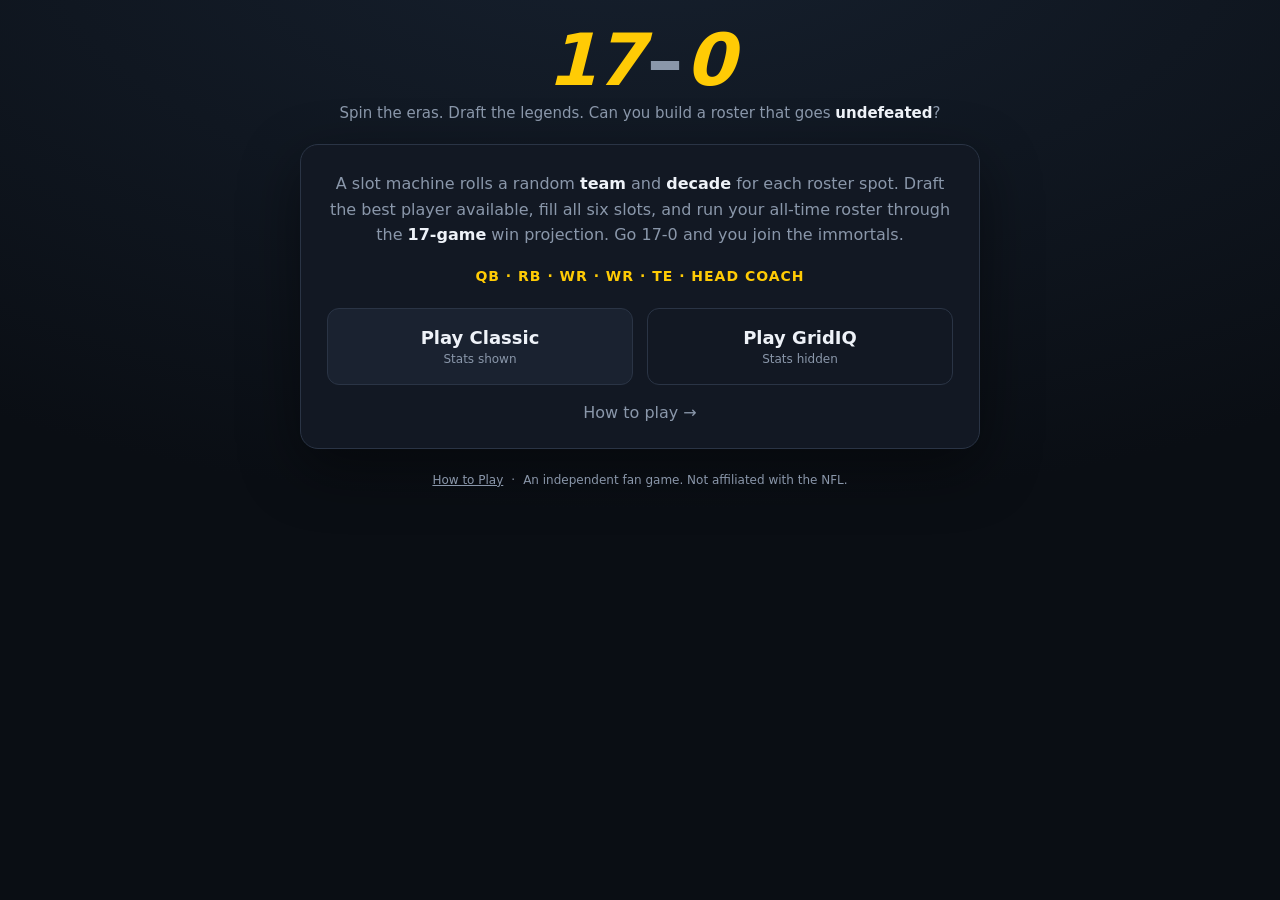
==== index.html @ 22f3aa4e "17-0 — NFL roster-builder game (remake of 82-0.com) Spin a team+decade, draft from that era's offens" ====
<!DOCTYPE html>
<html lang="en">
<head>
<meta charset="UTF-8">
<meta name="viewport" content="width=device-width, initial-scale=1.0">
<title>17-0 — Can you build an undefeated NFL roster?</title>
<link rel="stylesheet" href="style.css">
</head>
<body>
<div class="shell">

  <header class="topbar">
    <h1 class="logo"><span>17</span><i>–</i><span>0</span></h1>
    <p class="tag">Spin the eras. Draft the legends. Can you build a roster that goes <b>undefeated</b>?</p>
  </header>

  <!-- START -->
  <section id="start" class="panel">
    <p class="intro">A slot machine rolls a random <b>team</b> and <b>decade</b> for each roster spot.
      Draft the best player available, fill all six slots, and run your all-time roster through the
      <b>17-game</b> win projection. Go 17-0 and you join the immortals.</p>
    <div class="lineup-preview">QB · RB · WR · WR · TE · HEAD COACH</div>
    <div class="mode-pick">
      <button id="play-classic" class="btn big">Play Classic<small>Stats shown</small></button>
      <button id="play-gridiq" class="btn big ghost">Play GridIQ<small>Stats hidden</small></button>
    </div>
    <a class="how" href="how-to-play.html">How to play →</a>
  </section>

  <!-- GAME -->
  <section id="game" class="panel hidden">
    <div class="game-head">
      <span id="mode-tag" class="pill">Classic Mode</span>
      <h2 id="slot-title">Still need: QB, RB, WR, TE, HC</h2>
    </div>

    <div id="roster" class="roster"></div>

    <div class="machine">
      <div class="reel"><label>TEAM</label><div id="team-reel" class="reel-val">—</div></div>
      <div class="reel"><label>DECADE</label><div id="decade-reel" class="reel-val">—</div></div>
    </div>

    <p class="card-hint">Pick a player from this team's era to fill an open slot.</p>
    <div id="card" class="card empty"><p>Spinning…</p></div>

    <div class="controls">
      <button id="team-skip" class="btn ghost">Team Skip (1)</button>
      <button id="decade-skip" class="btn ghost">Decade Skip (1)</button>
    </div>
  </section>

  <!-- RESULT -->
  <section id="result" class="panel hidden">
    <h2 class="result-title">Regular Season</h2>
    <div id="record" class="record">—</div>
    <div id="strength" class="strength"></div>
    <div id="epilogue" class="epilogue"></div>
    <p id="verdict" class="verdict"></p>
    <div id="final-roster" class="final-roster"></div>
    <button id="again" class="btn big primary">Run it back</button>
  </section>

  <footer class="footer">
    <a href="how-to-play.html">How to Play</a>
    <span>·</span>
    <span>An independent fan game. Not affiliated with the NFL.</span>
  </footer>

</div>

<script src="teams.js"></script>
<script src="players.js"></script>
<script src="game.js"></script>
</body>
</html>
---- style.css ----
:root {
  --bg: #0a0e14;
  --panel: #121823;
  --panel-2: #1a2230;
  --line: #2a3445;
  --text: #eef2f8;
  --muted: #8a97aa;
  --gold: #ffcb05;
  --green: #2dd36f;
  --red: #ff5a5f;
}

* { box-sizing: border-box; margin: 0; padding: 0; }

body {
  font-family: -apple-system, "Segoe UI", system-ui, sans-serif;
  background: radial-gradient(1200px 600px at 50% -10%, #16202e, var(--bg)) fixed;
  color: var(--text);
  min-height: 100vh;
  display: flex;
  justify-content: center;
  padding: 24px 16px 60px;
}

.shell { width: 100%; max-width: 680px; }

.hidden { display: none !important; }

/* header */
.topbar { text-align: center; margin-bottom: 22px; }
.logo {
  font-size: 72px;
  font-weight: 900;
  letter-spacing: -2px;
  line-height: 1;
  font-style: italic;
}
.logo span { color: var(--gold); }
.logo i { color: var(--muted); font-style: normal; padding: 0 4px; }
.tag { color: var(--muted); margin-top: 8px; font-size: 15px; }
.tag b { color: var(--text); }

/* panels */
.panel {
  background: var(--panel);
  border: 1px solid var(--line);
  border-radius: 18px;
  padding: 26px;
  box-shadow: 0 20px 60px rgba(0,0,0,.45);
}

/* start */
.intro { color: var(--muted); line-height: 1.6; text-align: center; }
.intro b { color: var(--text); }
.lineup-preview {
  text-align: center;
  font-weight: 800;
  letter-spacing: 1px;
  color: var(--gold);
  margin: 20px 0 24px;
  font-size: 14px;
}
.mode-pick { display: flex; gap: 14px; }
.how { display: block; text-align: center; margin-top: 18px; color: var(--muted); text-decoration: none; }
.how:hover { color: var(--gold); }

/* buttons */
.btn {
  font: inherit;
  font-weight: 700;
  color: var(--text);
  background: var(--panel-2);
  border: 1px solid var(--line);
  border-radius: 12px;
  padding: 12px 16px;
  cursor: pointer;
  transition: transform .06s ease, background .15s ease, opacity .15s;
}
.btn:hover:not(:disabled) { transform: translateY(-1px); background: #222d3e; }
.btn:active:not(:disabled) { transform: translateY(0); }
.btn:disabled { opacity: .38; cursor: not-allowed; }
.btn.primary { background: var(--gold); color: #1a1400; border-color: var(--gold); }
.btn.primary:hover:not(:disabled) { background: #ffd633; }
.btn.ghost { background: transparent; }
.btn.big { flex: 1; flex-direction: column; display: flex; align-items: center; gap: 4px; padding: 18px; font-size: 18px; }
.btn.big small { font-weight: 500; color: var(--muted); font-size: 12px; }
.btn.primary.big small { color: #5a4a00; }

/* game head */
.game-head { display: flex; align-items: center; gap: 12px; margin-bottom: 16px; flex-wrap: wrap; }
.pill { background: var(--panel-2); border: 1px solid var(--line); color: var(--gold); font-size: 12px; font-weight: 700; padding: 4px 10px; border-radius: 999px; }
#slot-title { font-size: 19px; }

/* roster strip */
.roster { display: grid; grid-template-columns: repeat(6, 1fr); gap: 8px; margin-bottom: 20px; }
.slot-chip {
  background: var(--panel-2);
  border: 1px solid var(--line);
  border-radius: 10px;
  padding: 8px 6px;
  text-align: center;
  min-height: 56px;
  display: flex; flex-direction: column; gap: 3px; justify-content: center;
}
.slot-chip.active { border-color: var(--gold); box-shadow: 0 0 0 1px var(--gold) inset; }
.slot-chip.filled { background: #16202e; }
.slot-pos { font-size: 11px; font-weight: 800; color: var(--gold); letter-spacing: .5px; }
.slot-name { font-size: 11px; color: var(--muted); line-height: 1.2; overflow: hidden; }
.slot-chip.filled .slot-name { color: var(--text); }

/* slot machine */
.machine { display: flex; gap: 12px; margin-bottom: 18px; }
.reel {
  flex: 1;
  background: #0c121b;
  border: 1px solid var(--line);
  border-radius: 12px;
  padding: 14px;
  text-align: center;
  overflow: hidden;
}
.reel label { display: block; font-size: 11px; font-weight: 800; color: var(--muted); letter-spacing: 1px; margin-bottom: 6px; }
.reel-val { font-size: 20px; font-weight: 800; min-height: 26px; }

/* roster card */
.card-hint { color: var(--muted); font-size: 13px; margin-bottom: 8px; }
.card {
  border: 1px solid var(--line);
  border-radius: 14px;
  overflow: hidden;
  margin-bottom: 16px;
  min-height: 130px;
  background: var(--panel-2);
}
.card.empty { display: flex; align-items: center; justify-content: center; color: var(--muted); min-height: 130px; }
.card-bar { height: 8px; background: linear-gradient(90deg, var(--team, var(--gold)), var(--team-alt, var(--gold))); }
.card-head { display: flex; align-items: baseline; justify-content: space-between; padding: 12px 16px 4px; }
.card-team { font-size: 20px; font-weight: 900; letter-spacing: -.4px; }
.card-era { font-weight: 800; color: var(--gold); }
.card-body { padding: 6px 14px 14px; display: flex; flex-direction: column; gap: 12px; }

.pos-group.filledpos { opacity: .5; }
.pos-head { font-size: 11px; font-weight: 800; letter-spacing: .8px; text-transform: uppercase; color: var(--muted); margin-bottom: 6px; }
.locktag { color: var(--green); font-weight: 700; }
.chips { display: flex; flex-wrap: wrap; gap: 8px; }

.chip {
  font: inherit;
  text-align: left;
  background: #0c121b;
  border: 1px solid var(--line);
  border-radius: 10px;
  padding: 8px 11px;
  cursor: pointer;
  display: flex; flex-direction: column; gap: 2px;
  min-width: 140px;
  padding-right: 38px;
  transition: transform .06s ease, border-color .15s, background .15s;
}
.chip:hover:not(.disabled) { transform: translateY(-1px); border-color: var(--gold); background: #131c28; }
.chip.disabled { opacity: .4; cursor: not-allowed; }
.chip-name { font-weight: 700; color: var(--text); }
.chip-stat { font-size: 11px; color: var(--muted); }
.chip-score { position: absolute; }
.chip { position: relative; }
.chip-score { top: 8px; right: 10px; color: var(--gold); font-weight: 900; font-size: 14px; }

/* controls */
.controls { display: grid; grid-template-columns: 1fr 1fr; gap: 10px; }
.controls .btn { width: 100%; }

/* playoff epilogue */
.epilogue { margin: 16px 0 4px; }
.po-badges { display: grid; grid-template-columns: repeat(4, 1fr); gap: 8px; margin-bottom: 12px; }
.po-badge {
  border: 1px solid var(--line);
  border-radius: 10px;
  padding: 10px 6px;
  text-align: center;
  background: var(--panel-2);
  display: flex; flex-direction: column; gap: 4px;
}
.po-name { font-size: 10px; font-weight: 700; color: var(--muted); letter-spacing: .3px; }
.po-tag { font-size: 18px; font-weight: 900; }
.po-badge.won { border-color: var(--green); }
.po-badge.won .po-tag { color: var(--green); }
.po-badge.lost { border-color: var(--red); }
.po-badge.lost .po-tag { color: var(--red); }
.po-badge.bye .po-tag { color: var(--gold); font-size: 13px; }
.po-badge.dim { opacity: .4; }
.po-result { text-align: center; font-size: 20px; font-weight: 800; }
.po-result.champ { color: var(--gold); text-shadow: 0 0 24px rgba(255,203,5,.45); }
.po-result.missed { color: var(--muted); }
.po-total { text-align: center; color: var(--muted); font-weight: 700; margin-top: 4px; }

/* result */
.result-title { text-align: center; color: var(--muted); font-size: 15px; font-weight: 600; text-transform: uppercase; letter-spacing: 2px; }
.record { text-align: center; font-size: 90px; font-weight: 900; letter-spacing: -3px; line-height: 1; margin: 6px 0; }
.record.perfect { color: var(--gold); text-shadow: 0 0 30px rgba(255,203,5,.5); }
.record.great { color: var(--green); }
.record.ok { color: var(--text); }
.record.rough { color: var(--red); }
.strength { text-align: center; color: var(--muted); font-weight: 700; }
.verdict { text-align: center; margin: 14px 0 20px; line-height: 1.5; }
.final-roster { display: flex; flex-direction: column; gap: 8px; margin-bottom: 22px; }
.final-row {
  display: grid;
  grid-template-columns: 44px 1fr auto;
  align-items: center;
  gap: 10px;
  background: var(--panel-2);
  border: 1px solid var(--line);
  border-left: 4px solid var(--team, var(--gold));
  border-radius: 10px;
  padding: 10px 12px;
}
.fr-pos { font-weight: 800; color: var(--gold); font-size: 13px; }
.fr-name { font-weight: 700; }
.fr-team { grid-column: 2; font-size: 12px; color: var(--muted); }
.fr-score { font-weight: 900; font-size: 20px; }
#again { width: 100%; }

/* footer */
.footer { text-align: center; margin-top: 24px; color: var(--muted); font-size: 12px; display: flex; gap: 8px; justify-content: center; flex-wrap: wrap; }
.footer a { color: var(--muted); }
.footer a:hover { color: var(--gold); }

@media (max-width: 520px) {
  .logo { font-size: 56px; }
  .record { font-size: 70px; }
  .slot-pos { font-size: 10px; }
  .mode-pick { flex-direction: column; }
  .roster { grid-template-columns: repeat(3, 1fr); }
}
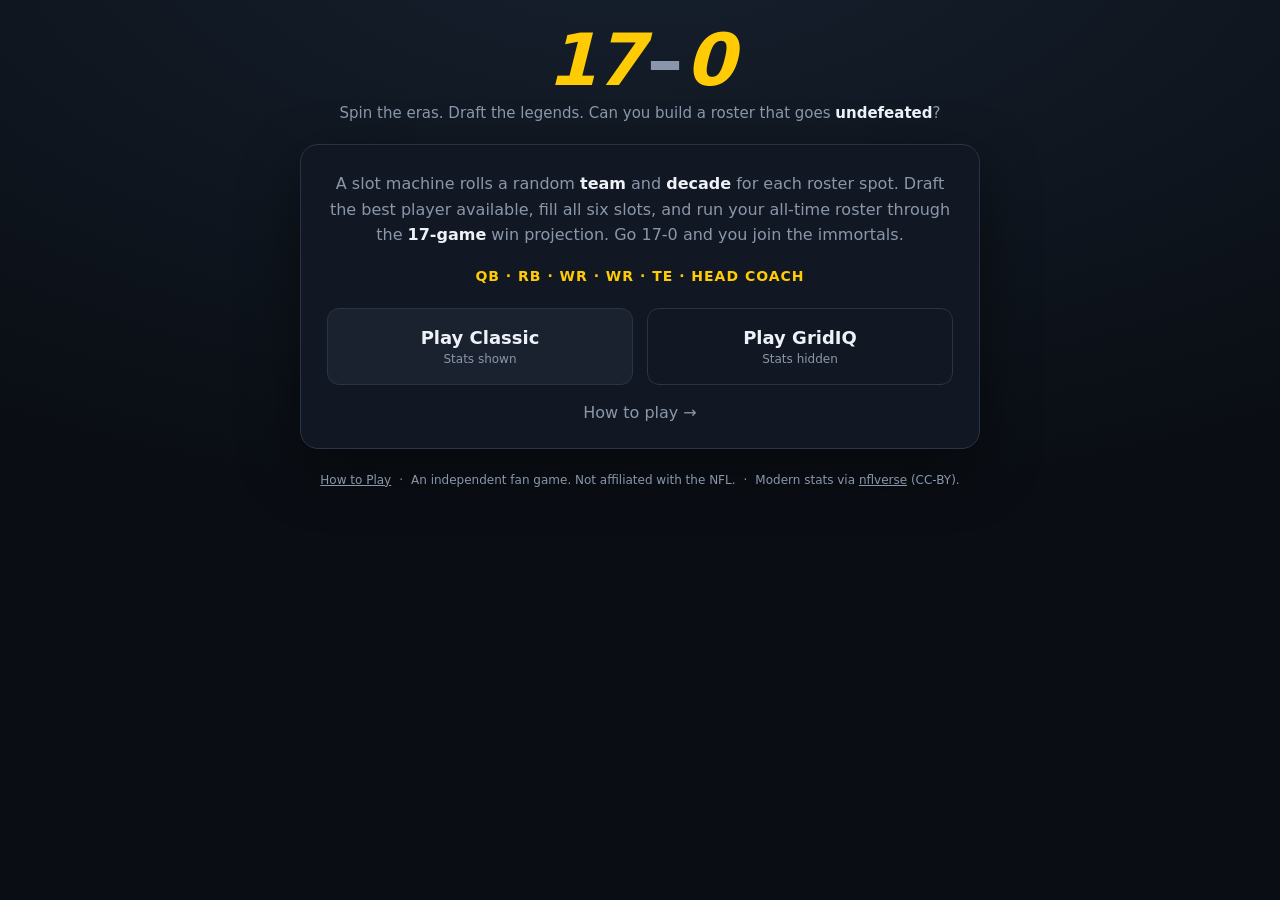
==== commit 8b4a5302: "Automate stats: pull real career totals from nflverse (CC-BY) - tools/refresh_stats.mjs: one-command" ====
--- a/index.html
+++ b/index.html
@@ -65,12 +65,15 @@
     <a href="how-to-play.html">How to Play</a>
     <span>·</span>
     <span>An independent fan game. Not affiliated with the NFL.</span>
+    <span>·</span>
+    <span>Modern stats via <a href="https://github.com/nflverse/nflverse-data" target="_blank" rel="noopener">nflverse</a> (CC-BY).</span>
   </footer>
 
 </div>
 
 <script src="teams.js"></script>
 <script src="players.js"></script>
+<script src="stats.js"></script>
 <script src="game.js"></script>
 </body>
 </html>
--- a/style.css
+++ b/style.css
@@ -137,33 +137,38 @@
 .card-head { display: flex; align-items: baseline; justify-content: space-between; padding: 12px 16px 4px; }
 .card-team { font-size: 20px; font-weight: 900; letter-spacing: -.4px; }
 .card-era { font-weight: 800; color: var(--gold); }
-.card-body { padding: 6px 14px 14px; display: flex; flex-direction: column; gap: 12px; }
-
-.pos-group.filledpos { opacity: .5; }
-.pos-head { font-size: 11px; font-weight: 800; letter-spacing: .8px; text-transform: uppercase; color: var(--muted); margin-bottom: 6px; }
-.locktag { color: var(--green); font-weight: 700; }
-.chips { display: flex; flex-wrap: wrap; gap: 8px; }
-
-.chip {
-  font: inherit;
-  text-align: left;
-  background: #0c121b;
-  border: 1px solid var(--line);
-  border-radius: 10px;
-  padding: 8px 11px;
-  cursor: pointer;
-  display: flex; flex-direction: column; gap: 2px;
-  min-width: 140px;
-  padding-right: 38px;
-  transition: transform .06s ease, border-color .15s, background .15s;
-}
-.chip:hover:not(.disabled) { transform: translateY(-1px); border-color: var(--gold); background: #131c28; }
-.chip.disabled { opacity: .4; cursor: not-allowed; }
-.chip-name { font-weight: 700; color: var(--text); }
-.chip-stat { font-size: 11px; color: var(--muted); }
-.chip-score { position: absolute; }
-.chip { position: relative; }
-.chip-score { top: 8px; right: 10px; color: var(--gold); font-weight: 900; font-size: 14px; }
+.card-body { padding: 4px 12px 14px; display: flex; flex-direction: column; gap: 14px; }
+
+/* per-position stat tables */
+.pos-block.filledpos { opacity: .42; }
+.pos-title { font-size: 11px; font-weight: 800; letter-spacing: .8px; text-transform: uppercase; color: var(--muted); margin: 4px 0 4px; }
+.locktag { color: var(--green); font-weight: 700; font-size: 10px; letter-spacing: .4px; }
+
+.ptable { width: 100%; border-collapse: collapse; font-size: 14px; }
+.ptable thead th {
+  font-size: 10px; font-weight: 800; letter-spacing: .6px; text-transform: uppercase;
+  color: var(--muted); padding: 4px 6px; border-bottom: 1px solid var(--line); text-align: right;
+}
+.ptable thead th.c-name { text-align: left; }
+.ptable .c-name { text-align: left; width: 40%; }
+.ptable .c-num { text-align: right; width: 56px; font-variant-numeric: tabular-nums; }
+
+.prow { cursor: pointer; transition: background .12s; }
+.prow td { padding: 8px 6px; border-bottom: 1px solid rgba(42,52,69,.5); }
+.prow:last-child td { border-bottom: none; }
+.prow:hover:not(.disabled) td { background: #16202e; }
+.prow:hover:not(.disabled) .c-name { color: var(--gold); }
+.prow.disabled { opacity: .4; cursor: not-allowed; }
+
+.c-name { font-weight: 700; color: var(--text); }
+.c-num { color: var(--muted); font-size: 13px; }
+.c-ovr { font-weight: 900; color: var(--gold); font-size: 14px; }
+
+@media (max-width: 520px) {
+  .ptable { font-size: 12.5px; }
+  .ptable .c-num { width: 44px; font-size: 12px; }
+  .prow td { padding: 7px 4px; }
+}
 
 /* controls */
 .controls { display: grid; grid-template-columns: 1fr 1fr; gap: 10px; }
